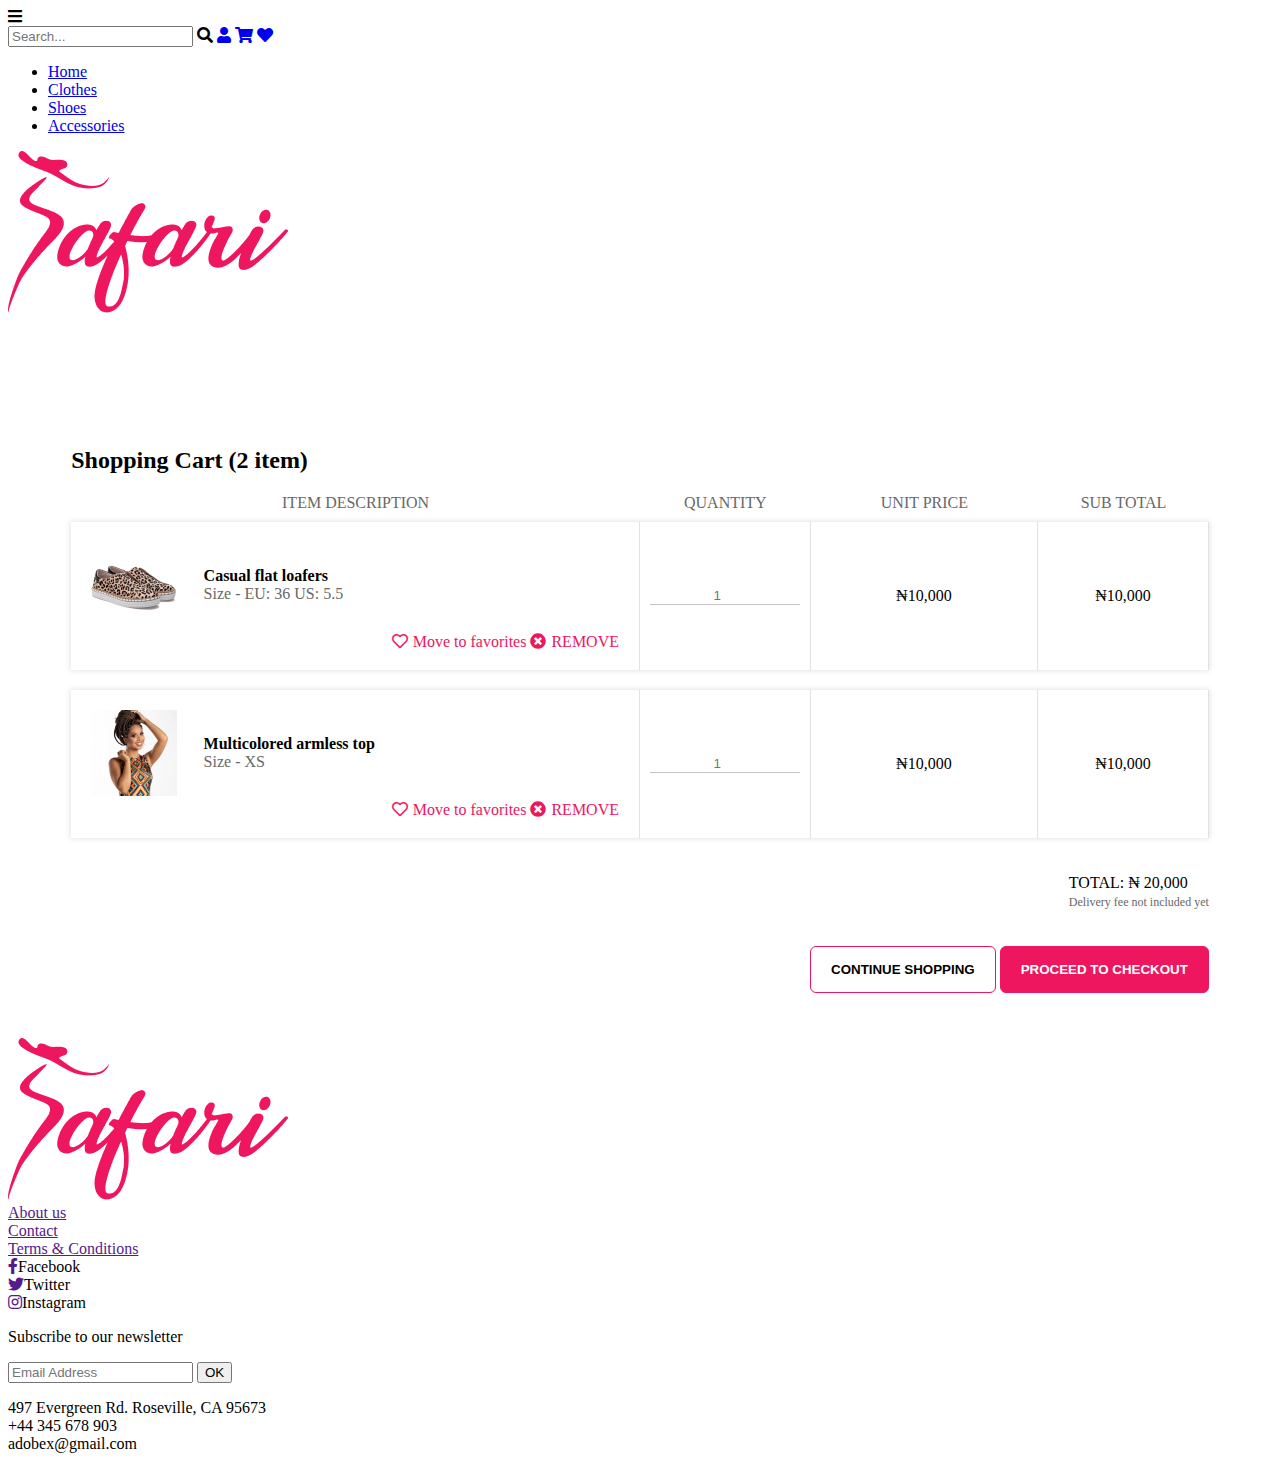
==== Cart/index.html @ c354e308 "first commit" ====
<!DOCTYPE html>
<html lang="en">
<head>
    <meta charset="UTF-8">
    <meta http-equiv="X-UA-Compatible" content="IE=edge">
    <meta name="viewport" content="width=device-width, initial-scale=1.0">
    <link rel="stylesheet" href="../Header&Footer.css">
    <link rel="stylesheet" href="./assets/css/style.css">
    <link rel="stylesheet" href="./assets/css/responsive.css">
    <link rel="icon" href="./assets/images/logo_icon.png" type="image/x-icon"/>
    <link rel="stylesheet" href="https://cdnjs.cloudflare.com/ajax/libs/font-awesome/5.15.3/css/all.min.css"> 
    <title>Safari store</title>
</head>
<body>
    <div id="main">
        <div id="header">
            <div id="mobile_navbar" class="mobile_navbar">
                <i class="fas fa-bars"></i>
            </div>

            <div class="right_navbar">
                <input placeholder="Search..." class="input_search" type="text">
                <i class="search_icon fas fa-search"></i>
                <a href="./../Sign-inCreate-account/index.html"><i class="user_icon fas fa-user"></i></a>
                <a href="./../Cart/index.html"><i class="shopping_icon fas fa-shopping-cart"></i></a>
                <a href="./../Favorites/index.html"><i class="heart_icon fas fa-heart"></i></a>
            </div>

            <ul class="navbar">
                    <li>
                        <a href="./../Home/index.html">Home</a>
                    </li>
                    <li>
                        <a href="./../Clothes/index.html">Clothes</a>
                    </li>
                    <li>
                        <a href="./../Shoes/index.html">Shoes</a>
                    </li>
                    <li>
                        <a href="./../Accessories/index.html">Accessories</a>
                    </li>
            </ul>
            <div class="logo">
                <a href="./../Home/index.html"><img src="./assets/images/Logo.png" alt="logo.jpg"></a>
            </div>
        </div>


        <div id="content">
            <div class="title">
                <h2>Shopping Cart (2 item)</h2>
            </div>

            <div class="item_desc">
                <div class="tit">
                    <div>ITEM DESCRIPTION</div>
                    <div>QUANTITY</div>
                    <div>UNIT PRICE</div>
                    <div>SUB TOTAL</div>
                
                </div>
                
                <div class="products_infor">
                    <div class="product">
                        <div class="order_information">
                            <img src="./assets/images/favorite 1.png" alt="">
                            <div class="product_infor">
                                <h4>Casual flat loafers</h4>
                                <p>
                                    Size - EU: 36 US: 5.5
                                </p>
                            </div>
                        </div>
                        <div class="add_remove">
                            <i class="far fa-heart"></i>Move to favorites
                            <i class="fas fa-times-circle"></i>REMOVE
                        </div>
                    </div>   
                    <div>
                        <input type="number" placeholder="1">
                    </div>
                    
                    <div>₦10,000</div>
                    <div>₦10,000</div>
                </div>
                
                <div class="products_infor">
                    <div class="product">
                        <div class="order_information">
                            <img src="./assets/images/favorite 2.png" alt="">
                            <div class="product_infor">
                                <h4>Multicolored armless top</h4>
                                <p>
                                    Size - XS
                                </p>
                            </div>
                        </div>
                        <div class="add_remove">
                            <i class="far fa-heart"></i>Move to favorites
                            <i class="fas fa-times-circle"></i>REMOVE
                        </div>
                    </div>   
                    <div><input type="number" placeholder="1"></div>
                    <div>₦10,000</div>
                    <div>₦10,000</div>
                </div>
                
                
            </div>

            <div class="total">
                <p>
                    TOTAL: ₦ 20,000 <br>
                    <span>Delivery fee not included yet</span>
                </p>
            </div>
            <div class="button_continue">
                <a href="./../Home/index.html"><button class="continue_shopping">CONTINUE SHOPPING</button></a>
                <a href="./../Checkout/index.html"><button class="checkout">PROCEED TO CHECKOUT</button></a>
            </div>
        </div>




        <div id="footer">
            <div class="logo">
                <img src="./assets/images/Logo.png" alt="">
            </div>

            <div class="infomation">
                <li><a href="">About us</a></li>
                <li><a href="">Contact</a></li>
                <li><a href="">Terms & Conditions</a></li>
            </div>

            <div class="social">
                <li><a href=""><i class="fab fa-facebook-f"></i></a>Facebook</li>
                <li><a href=""><i class="fab fa-twitter"></i></a>Twitter</li>
                <li><a href=""><i class="fab fa-instagram"></i></a>Instagram</li>
            </div>

            <div class="subscribe">
                <p>Subscribe to our newsletter</p>
                <div class="email">
                    <input type="text" placeholder="Email Address">
                    <button>OK</button>
                </div>
            </div>

            <div class="contact">
                <p>497 Evergreen Rd. Roseville, CA 95673 <br>+44 345 678 903 <br>adobex@gmail.com</p>
            </div>
        </div>
        <div class="overlay" style="display: none; position: fixed; background-color: rgba(0, 0, 0, 0.25); top: 0; right: 0; bottom: 0; left: 0; z-index: 10;">
            
        </div>
        <input class="mobileSearchInput" style="display: none; position: fixed;
            top: 50%;
            left: 50%;
            transform: translate(-50%, -50%);
            width: 70%;
            height: 40px;
            font-size: 20px;
            padding: 0 10px;
            outline: none;
            z-index: 20;" placeholder="Search..." class="input_search" type="text">
    </div>

    <script src="/HeaderFooter.js"></script>
</body>
</html>
---- Cart/assets/css/style.css ----
#content {
    margin: 130px auto 200px auto;
    display: block;
    max-width: 1440px;
    padding: 0 5%;
}

#content .item_desc .tit {
    display: grid;
    grid-template-columns: 50% 15% 20% auto;
    color: rgba(104, 104, 104, 1);
    text-align: center;
    margin-bottom: 10px;
}   

#content .products_infor { 
    display: grid;
    grid-template-columns: 50% 15% 20% auto;
    margin-bottom: 20px;
} 

#content .products_infor {
    box-shadow: 0px 0px 5px 1px rgba(0, 0, 0, 0.1);

}

#content .products_infor > div {
    padding: 20px;
    border-right: 1.5px solid #E1E1E1;
    display: grid;
    grid-template-columns: 100%;
    row-gap: 5%;
}

#content .products_infor > div:nth-child(2),
#content .products_infor > div:nth-child(3),
#content .products_infor > div:nth-child(4) {
    text-align: center;
    padding: 65px 0px;
}

#content .order_information {
    display: grid;
    grid-template-columns: 86px auto;
    column-gap: 5%;
}

#content .item_desc i {
    padding-right: 5px; 
    cursor: pointer;
}

#content .item_desc .add_remove {
    color: #ED165F;
    justify-self: end;
}

#content .order_information img {
    position: relative;
    height: 86px;
    width: 86px;
    display: inline-block;
}

#content .order_information .product_infor {
    align-self: center;
}

#content .order_information .product_infor h4 {
    margin: 0px;
}

#content .order_information .product_infor p {
    color: rgba(104, 104, 104, 1);
    margin: 0px;
}


#content .item_desc input{
    text-align: center;
    /* width: 80px; */
    margin: 0 10px;
    border: none;
    border-bottom: 1px solid rgba(196, 196, 196, 1);
}

#content td {
    padding: 20px;
}

#content .item_desc td:nth-child(2), td:nth-child(3), td:nth-child(4) {
    text-align: center;    
}

#content .total {
    float: right;
    margin-bottom: 20px;
}

#content span {
    color: rgba(104, 104, 104, 1);
    font-size: 12px;
}

#content .button_continue {
    float: right;
    clear: both;
}

#content .button_continue button {
    /* width: 300px; */
    height: 47px;
    border-radius: 6px;
    /* margin-left: 50px; */
    font-weight: 700;
    cursor: pointer;
    padding: 0 20px;
}

#content .button_continue .continue_shopping {
    color: black;
    background-color: white;
    border: 1px solid rgba(237, 22, 95, 1)
}

#content .button_continue .checkout {
    color: white;
    background-color: #ED165F;
    border: 1px solid #ED165F;   
}
---- Cart/assets/css/responsive.css ----
/*Tablet*/
@media (min-width: 740px) and (max-width: 1024px){
    /* #content {
        margin: 10px;
        margin-top: 80px;
        position: relative;
        margin-bottom: 100px;
    } */
}


/*Mobile*/
@media (max-width: 740px){
    #content {
        /* margin: 10px; */
        margin-top: 80px;
        position: relative;
    }

    #content .item_desc .tit {
        display: none;
    }


    #content .products_infor { 
        grid-template-columns: 100%;
    } 


    #content .products_infor > div:nth-child(2),
    #content .products_infor > div:nth-child(3),
    #content .products_infor > div:nth-child(4) {
        padding: 0px;
    }

    #content .button_continue button {
        /* width: 45%; */
        /* float: right;
        margin-left: 14px; */
        padding: 0 5px;
        font-weight: 400;
        font-size: 12px;
    }
}
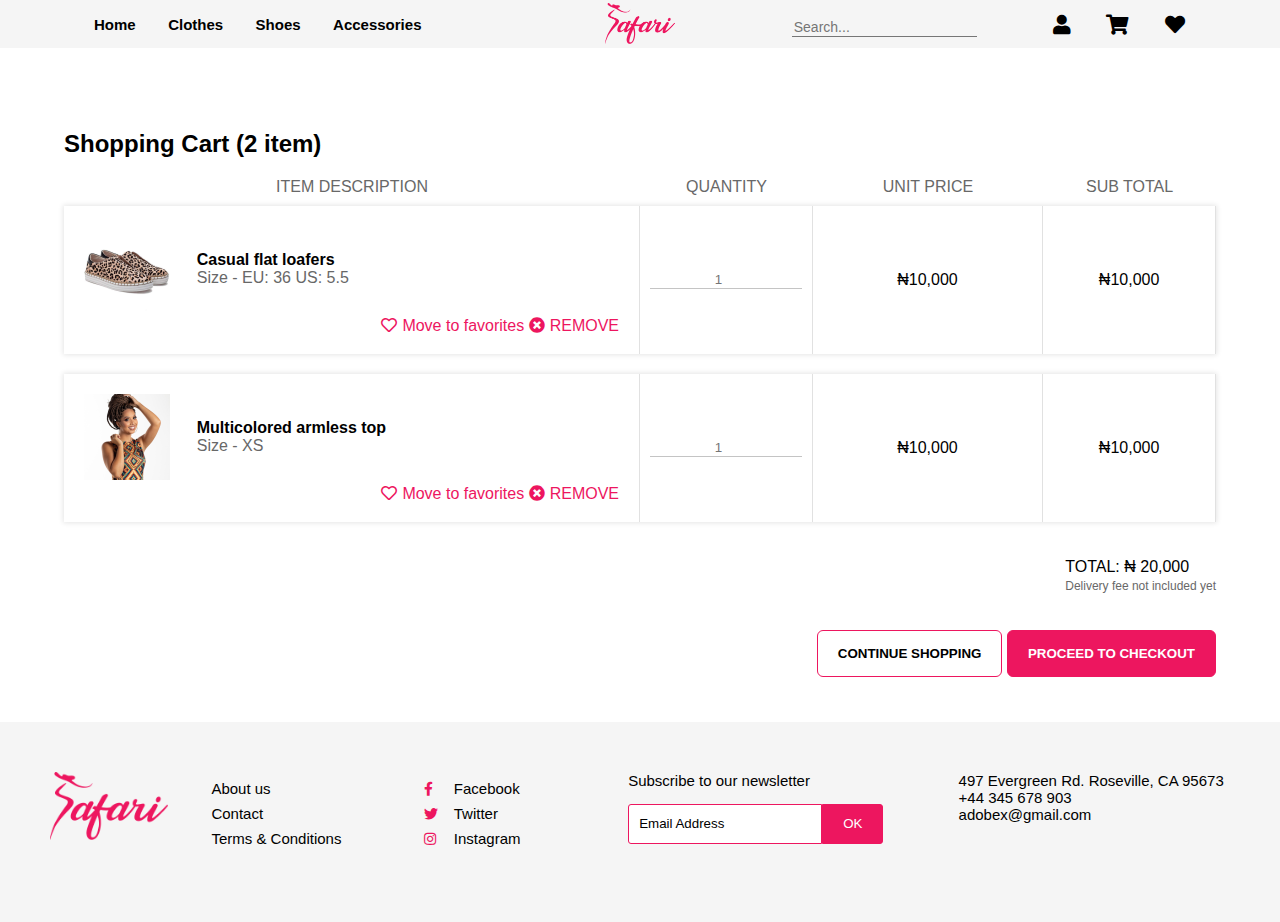
==== commit 2a5b851b: "fix link css cart, addressbook" ====
--- a/Cart/index.html
+++ b/Cart/index.html
@@ -4,7 +4,7 @@
     <meta charset="UTF-8">
     <meta http-equiv="X-UA-Compatible" content="IE=edge">
     <meta name="viewport" content="width=device-width, initial-scale=1.0">
-    <link rel="stylesheet" href="../Header&Footer.css">
+    <link rel="stylesheet" href="../HeaderFooter.css">
     <link rel="stylesheet" href="./assets/css/style.css">
     <link rel="stylesheet" href="./assets/css/responsive.css">
     <link rel="icon" href="./assets/images/logo_icon.png" type="image/x-icon"/>
--- a/HeaderFooter.css
+++ b/HeaderFooter.css
@@ -0,0 +1,337 @@
+* {
+    box-sizing: border-box;
+}
+
+html {
+    font-family: Mulish, sans-serif;
+    /* font-family: Arial, Helvetica, sans-serif; */
+    scroll-behavior: smooth;
+}
+
+body {
+    margin: 0;
+    padding: 0;
+}
+
+
+#header {
+    position: fixed;
+    top: 0;
+    width: 100%;
+    height: 48px;
+    z-index: 10;
+    background-color: #F5F5F5;
+    display: block;
+    overflow: hidden;
+}
+
+.navbar {
+    position: relative;
+    margin: 0;
+    margin-left: 80px;
+    padding: 0;
+    
+}
+
+
+ul {
+    display: inline;
+    list-style-type: none;
+    margin: 0;
+    padding: 0;
+    
+}
+
+.navbar li {
+    display: inline-block;
+    padding: 16px 14px;
+    position: relative;
+
+}
+
+.navbar li a {
+    text-decoration: none;
+    /* padding: 0px 14px; */
+    /* margin: 0px 10px; */
+    display: block;
+    font-size: 15px;
+    font-weight: 600;
+    color: black;
+}
+
+.navbar li a:before {
+    content: "";
+    color: #ED165F;
+    position: absolute;
+    border-bottom: 3px solid #ED165F;
+    height: 100%;
+    bottom: 10px;
+    left: 0;
+    width: 0;
+    z-index: 1;
+    transition: all 0.3s ease-in;
+}
+
+.navbar li a:hover:before {
+    width: 100%;
+}
+
+.mobile_navbar {
+    line-height: 48px;
+    display: none;
+    vertical-align: middle;
+    padding-left: 10px;
+    padding-right: 10px;
+    font-size: 20px;
+}
+
+#header .logo {
+    position: absolute;
+    width: 70px;
+    height: 41px;
+    left: 50%;
+    top: 3px;
+    content: "";
+    margin-left: -35px;
+    cursor: pointer;
+}
+
+#header .logo img {
+    height: 100%;
+    width: 100%;
+}
+
+.right_navbar {
+    float: right;
+    height: 48px;
+    line-height: 48px;
+    margin-right: 80px;
+    font-size: 20px;
+}
+
+.input_search {
+    border-width: 0px;
+    border-bottom-width: 1px;
+    background-color: #F5F5F5;
+    font-size: 14px;
+}
+
+#header input:focus {
+    outline: none;
+}
+
+#header .right_navbar .fas:hover {
+    color: #ED165F;
+}
+
+.fa-angle-double-down:hover {
+    color: white;
+}
+
+#header .right_navbar .fas {
+    color: black;
+    size: 16px;
+    padding: 15px;
+}
+
+
+
+.active_search {
+    display: block !important;
+}
+
+#header .search_icon {
+    visibility: hidden;
+}
+
+/* footer */
+#footer {
+    width: 100%;
+    height: 200px;
+    padding: 50px;
+    background-color: #F5F5F5;
+    font-size: 15px;
+    display: grid;
+    grid-template-columns: 10% 15% 15% 25% auto;
+    grid-column-gap: 3%;
+}   
+
+#footer .logo {
+    position: relative;
+    height: auto;
+}
+
+#footer .logo img {
+    width: 100%;
+    height: auto;
+}
+
+#footer .infomation {
+    list-style-type: none;
+    height: auto;
+}
+
+#footer a {
+    text-decoration: none;
+    color: black;
+}
+
+#footer li {
+    cursor: pointer;
+    margin: 8px;
+}
+
+#footer li a:hover {
+    color: #ED165F;
+}
+
+#footer .social {
+    height: auto;
+    list-style-type: none;
+}
+
+#footer .social a{
+    font-size: 14px;
+}
+
+#footer .fab {
+    width: 20px;
+    color: #ED165F;
+    cursor: pointer;
+    margin-right: 10px;
+}
+
+#footer .subscribe {
+    height: auto;
+    left: 45%;
+}
+
+#footer .subscribe p {
+    margin-top: 0px;
+}
+
+#footer .email {
+    position: relative;
+    height: 40px;
+}
+
+#footer .subscribe input {
+    height: 100%;
+    padding: 5px;
+    padding-left: 10px;
+    border: 1.5px solid #ED165F;
+    border-top-left-radius: 3px;
+    border-bottom-left-radius: 3px ;
+    
+}
+
+#footer .subscribe input::placeholder {
+    color: black;
+}
+
+#footer .subscribe input:focus {
+    outline: none;
+}
+
+#footer .subscribe button {
+    position: absolute;
+    height: 100%;
+    border: 1.5px solid #ED165F;
+    border-top-right-radius: 3px;
+    border-bottom-right-radius: 3px ;
+    padding-left: 20px;
+    padding-right: 20px;
+    color: white;
+    background-color: #ED165F;
+    cursor: pointer;
+    display: inline-block;
+}
+
+#footer .contact p {
+    margin-top: 0px;
+}
+
+/* responsive */
+
+@media (max-width: 1024px){
+    #header .right_navbar input {
+        display: none;
+    }
+
+    #header .search_icon {
+        visibility: visible;
+    }
+}
+/*Tablet*/
+@media (min-width: 740px) and (max-width: 1024px){
+    #header .navbar{
+        margin: 0px;
+        font-size: 1vw;
+    }
+
+    #header .navbar a {
+        margin: 0px;
+    }
+
+    #header .right_navbar {
+        margin: 0px;
+        font-size: 1.8vw;
+    }
+
+    #header .right_navbar .input_search {
+        font-size: 1.8vw;
+    }
+
+    #header .right_navbar .fas {
+        padding: 12px;
+    }
+
+    #footer {
+        grid-template-columns: auto auto auto;
+        height: auto;
+        grid-row-gap: 30px;
+    }
+
+    #footer .logo img {
+        width: 40%;
+    }
+}
+
+
+/*Mobile*/
+@media (max-width: 740px){
+    /* [class*="col-"] {
+        width: 100%;
+    } */
+
+    #header .navbar li {
+        display: block;
+    }
+
+    #header .mobile_navbar {
+        display: inline-block;
+    }
+
+    #header .right_navbar {
+        margin: 0px;
+        font-size: 2.5vw;
+    }
+
+    #header .right_navbar .fas {
+        padding: 10px;
+    }
+
+    #footer {
+        grid-template-columns: auto;
+        height: auto;
+        grid-row-gap: 30px;
+    }
+
+    #footer .logo img {
+        width: 40%;
+    }
+
+    #footer .fab {
+        margin-right: 5px;
+    }
+}